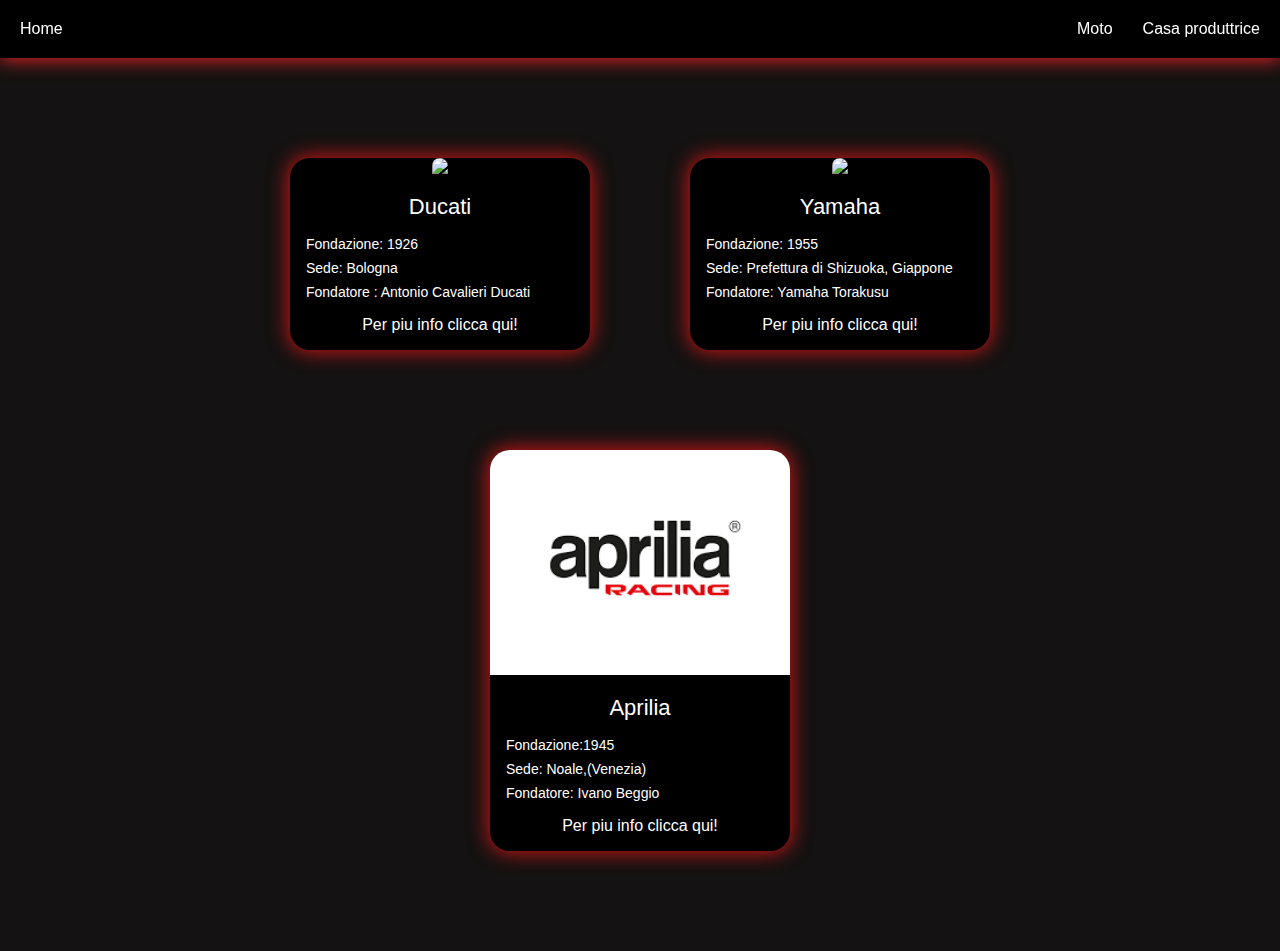
==== Casa_produttrice.html @ 6c809d60 "sito web" ====
<!DOCTYPE html>
<html lang="en">

<head>
    <meta charset="UTF-8">
    <meta name="viewport" content="width=device-width, initial-scale=1.0">
    <title>Gabriele</title>
    <link rel="stylesheet" href="style.css">
</head>

<body>
    <header>
        <a href="http://127.0.0.1:5500/index.html">Home</a>
        <ul class="navbar">
            <li><a class="underline" href="http://127.0.0.1:5500/Moto.html">Moto</a></li>
            <li><a class="underline" href="http://127.0.0.1:5500/Casa_produttrice.html">Casa produttrice </a></li>
        </ul>
    </header>
    

    <div class="container">
            <div class="box">
                <img src="https://static.reggionline.com/wp-content/uploads/2019/03/ducati-logo-5.png"/>
                <div class="areaTesto">
                    <p class="testo">Ducati</p>
                    <ul class="info">
                        <li>Fondazione: 1926</li>
                        <li>Sede: Bologna </li>
                        <li>Fondatore : Antonio Cavalieri Ducati</li>
                    </ul>
                    <a href="https://www.acmilan.com/it">Per piu info clicca qui!</a>
                </div>

        </div>
        <div class="box">
            <img src="https://encrypted-tbn0.gstatic.com/images?q=tbn:ANd9GcShAx1R63xH-Qndl3bu8nQPZcTsgq4f0rrwAA&usqp=CAU"/>
            <div class="areaTesto">
                <p class="testo">Yamaha</p>
                <ul class="info">
                    <li>Fondazione: 1955</li>
                    <li>Sede: Prefettura di Shizuoka, Giappone</li>
                    <li>Fondatore: Yamaha Torakusu</li>
                </ul>
                <a href="https://www.fcbarcelona.com/en/">Per piu info clicca qui!</a>
            </div>

        </div>
        <div class="box">
            <img src="[data-uri]"/>
            <div class="areaTesto">
            <p class="testo">Aprilia</p>
            <ul class="info">
                    <li>Fondazione:1945 </li>
                    <li>Sede: Noale,(Venezia)</li>
                    <li>Fondatore: Ivano Beggio</li>
            </ul>
            <a href="https://www.frosinonecalcio.com/">Per piu info clicca qui!</a>
        </div>
    </div>
        
    </div>
    
</body>

</html>
---- style.css ----
a, li, ul, p{
    all: unset;
}
a{
    cursor: pointer;
    
}
body{
    margin: 0;
    background-color: rgb(20, 18, 18);
    font-family: sans-serif;
}

header{
    background-color: black;
    position: sticky;
    top: 0;
    color: white;
    display: flex;
    justify-content: space-between;
    padding: 20px;
    box-shadow: 0 0 20px 1px rgb(248, 36, 36);
    z-index: 3;
}
.navbar{
    display: flex;
    gap: 30px;
}
.navbar li{
    position: relative;
}
.underline:after{
    content: " ";
    position: absolute;
    bottom: -3px;
    height: 2px;
    width: 100%;
    left: 0;
    background-color: rgb(255, 0, 0);
    transform: scaleX(0);
    transition: .2s;
}
.underline:hover::after{
    transform: scaleX(100%);
}

.testo{
    
    font-size: 22px;
}

.info{
    font-size: 14px;
    display: flex;
    flex-direction: column;
    text-align: left;
    gap: 8px;
}
.areaTesto{
    padding: 16px;
    display: flex;
    flex-direction: column;
    gap: 16px;
}

.container{
    height: fit-content;
    padding: 100px;
    width: 100%;
    box-sizing: border-box;
    display: flex;
    align-items: center;
    justify-content: center;
    flex-wrap: wrap;
    gap:100px;
    
}
.box{
    
    height: fit-content;
    width: 300px;
    color: white;
    background-color: black;
    text-align: center;
    border-radius: 20px;
    box-shadow: 0 0 20px 2px rgba(255, 23, 23, 0.755);
    transition: .3s;
}

.box:hover{
    transform: scale(1.04);
}
img{
    border-radius: 20px 20px 0 0;
    width: 100%;
    height:auto;  
    
}
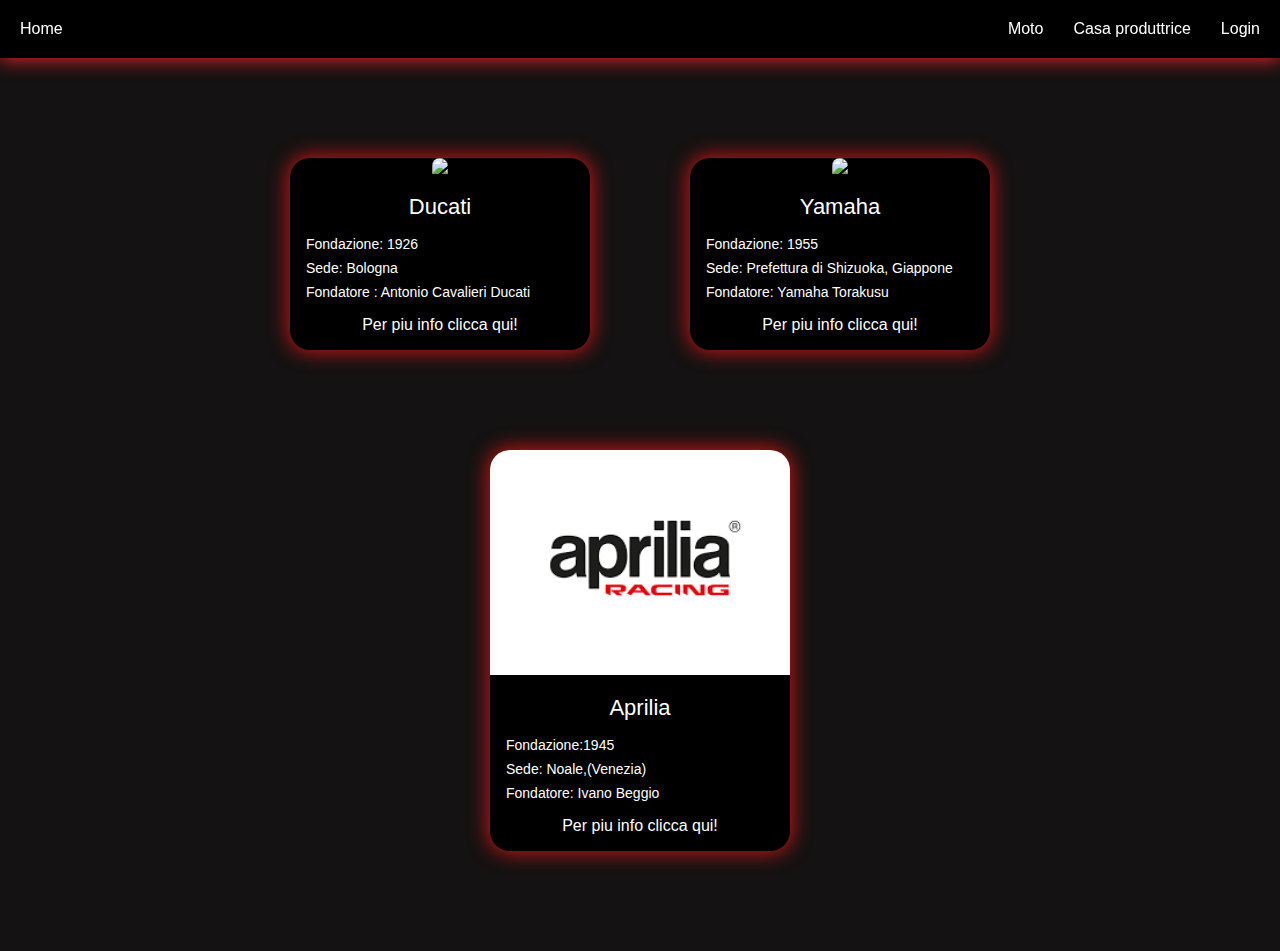
==== commit b1803f29: "update login" ====
--- a/Casa_produttrice.html
+++ b/Casa_produttrice.html
@@ -4,16 +4,17 @@
 <head>
     <meta charset="UTF-8">
     <meta name="viewport" content="width=device-width, initial-scale=1.0">
-    <title>Gabriele</title>
+    <title>Alessio'</title>
     <link rel="stylesheet" href="style.css">
 </head>
 
 <body>
     <header>
-        <a href="http://127.0.0.1:5500/index.html">Home</a>
+        <a href="index.html">Home</a>
         <ul class="navbar">
-            <li><a class="underline" href="http://127.0.0.1:5500/Moto.html">Moto</a></li>
-            <li><a class="underline" href="http://127.0.0.1:5500/Casa_produttrice.html">Casa produttrice </a></li>
+            <li><a class="underline" href="Moto.html">Moto</a></li>
+            <li><a class="underline" href="Casa_produttrice.html">Casa produttrice </a></li>
+            <li><a class="underline" href="login.html">Login</a></li>
         </ul>
     </header>
     
@@ -28,7 +29,7 @@
                         <li>Sede: Bologna </li>
                         <li>Fondatore : Antonio Cavalieri Ducati</li>
                     </ul>
-                    <a href="https://www.acmilan.com/it">Per piu info clicca qui!</a>
+                    <a href="https://www.ducati.com/">Per piu info clicca qui!</a>
                 </div>
 
         </div>
@@ -41,7 +42,7 @@
                     <li>Sede: Prefettura di Shizuoka, Giappone</li>
                     <li>Fondatore: Yamaha Torakusu</li>
                 </ul>
-                <a href="https://www.fcbarcelona.com/en/">Per piu info clicca qui!</a>
+                <a href="https:/www.yamaha-motor.eu/">Per piu info clicca qui!</a>
             </div>
 
         </div>
@@ -54,7 +55,7 @@
                     <li>Sede: Noale,(Venezia)</li>
                     <li>Fondatore: Ivano Beggio</li>
             </ul>
-            <a href="https://www.frosinonecalcio.com/">Per piu info clicca qui!</a>
+            <a href="https://www.aprilia.com//">Per piu info clicca qui!</a>
         </div>
     </div>
         
--- a/style.css
+++ b/style.css
@@ -1,3 +1,29 @@
+
+h2{
+    color: aliceblue;
+    text-align: center;
+}
+
+body {
+    background-color: black;
+    }
+    
+    
+    form{
+        background-color: grey;
+        width: fit-content;
+        padding: 1em;
+        border-radius: 1em;
+        color : black;
+        margin: auto;
+        font-family: 'Trebuchet MS';
+    }
+    
+    .flex-row{
+        display: flex;
+        gap: 1em;
+    }
+
 
 a, li, ul, p{
     all: unset;
